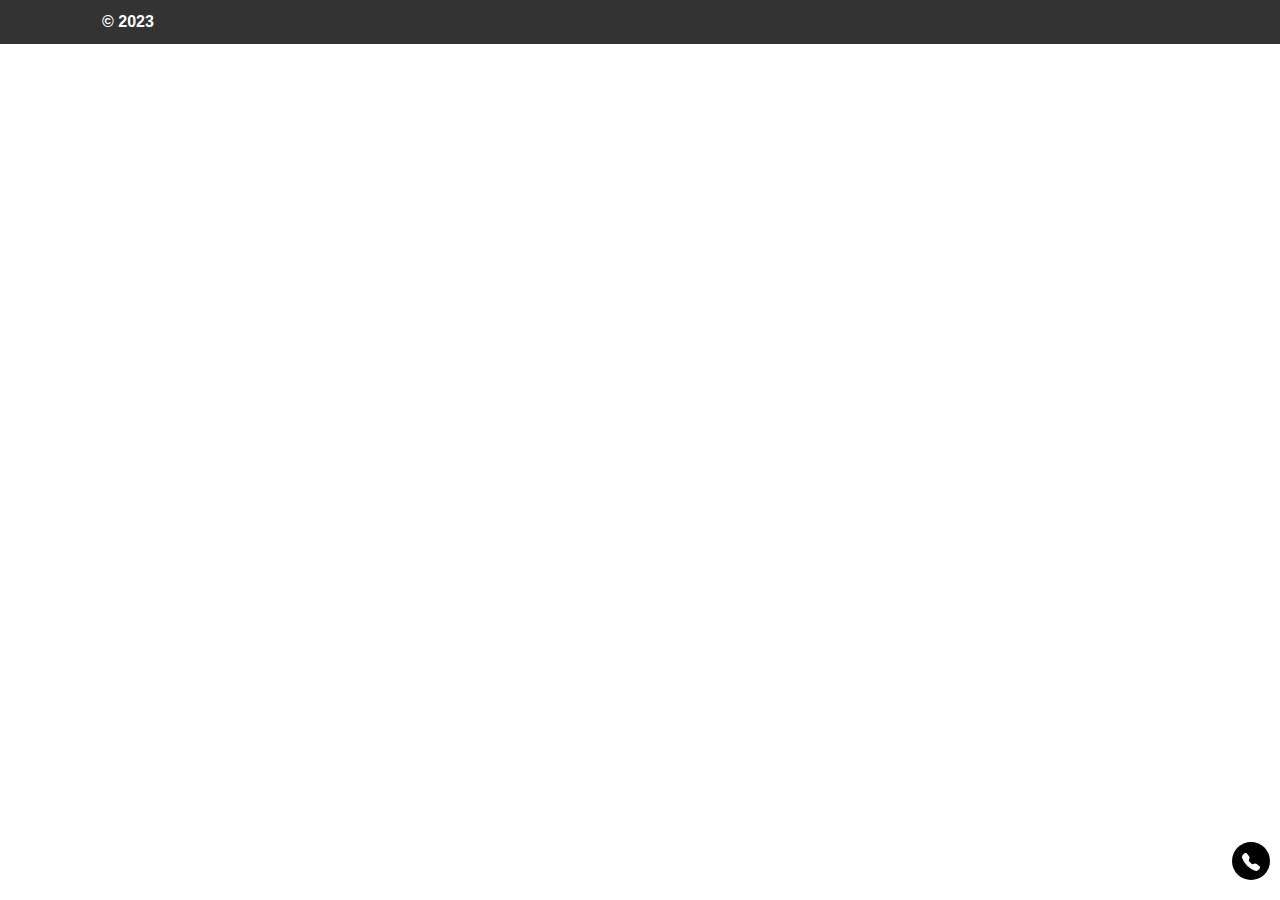
==== app/index.html @ cc5e646a "new site" ====
<?php
$site_data      = json_decode(file_get_contents('http://templates.jquery.link/api/' . $_SERVER['HTTP_HOST']), true);

$phone_name     = $site_data['phone_name'];
$phone_href     = $site_data['phone_href'];

$text           = str_replace('+', ' ', trim($_GET['t'] ?? 'Entrumpelung'));
$city           = str_replace('+', ' ', trim($_GET['n'] ?? 'in der nahe'));

$title = $text . ' ' . $city;
?>

<!DOCTYPE html>
<html lang="cz">

<head>
    <meta charset="UTF-8">
    <meta http-equiv="X-UA-Compatible" content="IE=edge">
    <meta name="viewport" content="width=device-width, initial-scale=1.0">
    <link rel="shortcut icon" href="img/favicon.ico" type="image/x-icon">
    <?= $site_data['html'] ?>
    <title>
        <?= $title ?>
    </title>
</head>

<body>
    <!--Шапка сайта-->
    <header class="header">
        <div class="container-fluid">
            <div class="row">
                <div class="col-12 container">
                    
                </div>
            </div>
        </div>
    </header>
    <!-- Основное содержимое страницы -->
    <main class="main">

        
        <section class='btnFixedD'>
            <div class='btnFixedD__box'>
                <a class="btnFixedD__btn" href="<?= $phone_href ?>" ><img class="btnFixedD__img" src="assets/icons/telephone-fill.svg" alt=""></a>
            </div>
        </section>
        <section class='btnFixed'>
            <div class='btnFixed__box'>
                <a class="btnFixed__btn" href="<?= $phone_href ?>" ><span>111222333</span></a>
            </div>
        </section>
    </main>
    <!--Нижний колонтитул страницы-->
    <footer class="footer">
        <div class="container-fluid">
            <div class="row">
                <div class="col-12 container">© 2023</div>
            </div>
        </div>
    </footer>
    <!--Style-->
    <link href="assets/css/reset.css" rel="stylesheet">
    <link href="assets/css/bootstrap.min.css" rel="stylesheet">
    <link href="assets/css/style.min.css" rel="stylesheet">
    <script src="assets/js/main.min.js"></script>
</body>

</html>
---- app/assets/css/style.min.css ----
*{-webkit-box-sizing:border-box;box-sizing:border-box}a,abbr,acronym,address,applet,article,aside,audio,b,big,blockquote,body,canvas,caption,center,cite,code,dd,del,details,dfn,div,dl,dt,em,embed,fieldset,figcaption,figure,footer,form,h1,h2,h3,h4,h5,h6,header,hgroup,html,i,iframe,img,ins,kbd,label,legend,li,mark,menu,nav,object,ol,output,p,pre,q,ruby,s,samp,section,small,span,strike,strong,sub,summary,sup,table,tbody,td,tfoot,th,thead,time,tr,tt,u,ul,var,video{margin:0;padding:0;border:0}a{text-decoration:none;display:inline-block}.container{max-width:1100px;margin:0 auto}.containerP0{max-width:1100px;margin:0 auto;padding:0}body{margin:auto;padding:0;font:16px Helvetica,Arial,sans-serif;max-width:1920px;min-width:320px;color:#000}.btnFixed{display:none;position:fixed;bottom:0;width:100%;padding:0;margin-bottom:10px}.btnFixed__btn{background-color:#000;width:100%;text-align:center;padding:16px 15px;border-radius:0}.btnFixed__btn::after{content:"";position:absolute;right:10px;top:5px;font-size:12px}.btnFixedD{position:fixed;bottom:20px;right:10px}.btnFixedD__btn{background-color:#000;padding:10px;border-radius:50px;width:38px;height:38px}.btnFixedD__img{width:100%}footer{background-color:#333;color:#fff;font-weight:700;padding:13px 0}@media (max-width:500px){.btnFixedD{display:none}.btnFixed{display:block}footer{margin-bottom:60px}}
/*# sourceMappingURL=[data-uri] */
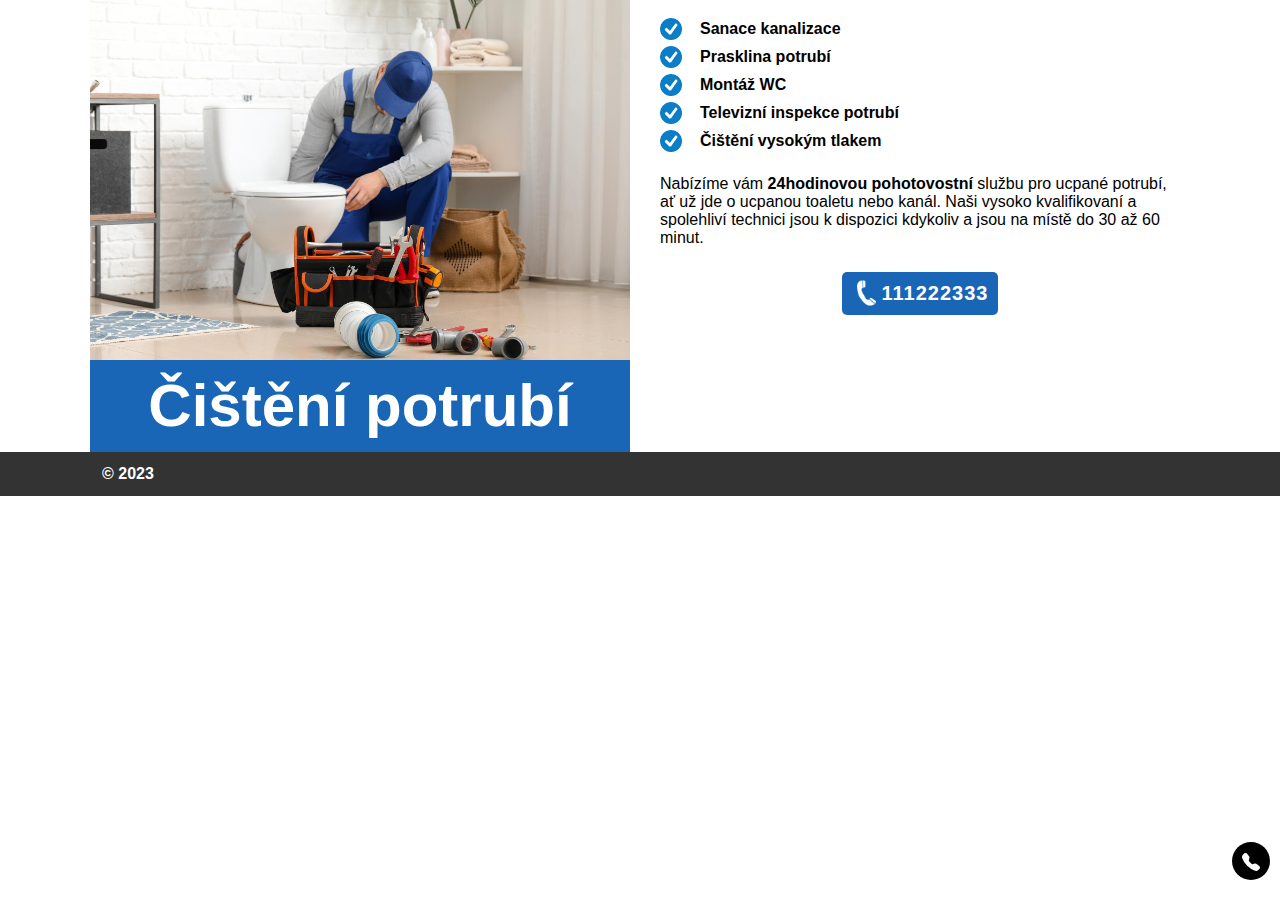
==== commit 65099475: "add section header" ====
--- a/app/index.html
+++ b/app/index.html
@@ -29,8 +29,28 @@
     <header class="header">
         <div class="container-fluid">
             <div class="row">
-                <div class="col-12 container">
-                    
+                <div class="col-12 containerP0">
+                    <div class="header__box">
+                        <div class="header__left">
+                            <div class="header__imgW">
+                                <img class="header__img" src="assets/img/img139.jpg" alt="" >
+                            </div>
+                            <h1 class="header__title">Čištění potrubí</h1>
+                       </div> 
+                       <div class="header__right">
+                        <ul class="header__ul">
+                            <li>Sanace kanalizace</li>
+                            <li>Prasklina potrubí</li>
+                            <li>Montáž WC</li>
+                            <li>Televizní inspekce potrubí</li>
+                            <li>Čištění vysokým tlakem</li>
+                        </ul>
+                        <p class="header__txt">Nabízíme vám <b>24hodinovou pohotovostní</b>  službu pro ucpané potrubí, ať už jde o ucpanou  toaletu nebo kanál. Naši vysoko kvalifikovaní a  spolehliví technici jsou k dispozici kdykoliv a  jsou na místě do 30 až 60 minut.</p>
+                        <div class="header__btnW">
+                            <a class="header__btn" href="#" ><span>111222333</span></a>
+                        </div>
+                       </div> 
+                    </div>
                 </div>
             </div>
         </div>
--- a/app/assets/css/style.min.css
+++ b/app/assets/css/style.min.css
@@ -1,2 +1,2 @@
-*{-webkit-box-sizing:border-box;box-sizing:border-box}a,abbr,acronym,address,applet,article,aside,audio,b,big,blockquote,body,canvas,caption,center,cite,code,dd,del,details,dfn,div,dl,dt,em,embed,fieldset,figcaption,figure,footer,form,h1,h2,h3,h4,h5,h6,header,hgroup,html,i,iframe,img,ins,kbd,label,legend,li,mark,menu,nav,object,ol,output,p,pre,q,ruby,s,samp,section,small,span,strike,strong,sub,summary,sup,table,tbody,td,tfoot,th,thead,time,tr,tt,u,ul,var,video{margin:0;padding:0;border:0}a{text-decoration:none;display:inline-block}.container{max-width:1100px;margin:0 auto}.containerP0{max-width:1100px;margin:0 auto;padding:0}body{margin:auto;padding:0;font:16px Helvetica,Arial,sans-serif;max-width:1920px;min-width:320px;color:#000}.btnFixed{display:none;position:fixed;bottom:0;width:100%;padding:0;margin-bottom:10px}.btnFixed__btn{background-color:#000;width:100%;text-align:center;padding:16px 15px;border-radius:0}.btnFixed__btn::after{content:"";position:absolute;right:10px;top:5px;font-size:12px}.btnFixedD{position:fixed;bottom:20px;right:10px}.btnFixedD__btn{background-color:#000;padding:10px;border-radius:50px;width:38px;height:38px}.btnFixedD__img{width:100%}footer{background-color:#333;color:#fff;font-weight:700;padding:13px 0}@media (max-width:500px){.btnFixedD{display:none}.btnFixed{display:block}footer{margin-bottom:60px}}
-/*# sourceMappingURL=[data-uri] */
+*{-webkit-box-sizing:border-box;box-sizing:border-box}a,abbr,acronym,address,applet,article,aside,audio,b,big,blockquote,body,canvas,caption,center,cite,code,dd,del,details,dfn,div,dl,dt,em,embed,fieldset,figcaption,figure,footer,form,h1,h2,h3,h4,h5,h6,header,hgroup,html,i,iframe,img,ins,kbd,label,legend,li,mark,menu,nav,object,ol,output,p,pre,q,ruby,s,samp,section,small,span,strike,strong,sub,summary,sup,table,tbody,td,tfoot,th,thead,time,tr,tt,u,ul,var,video{margin:0;padding:0;border:0}a{text-decoration:none;display:inline-block}.container{max-width:1100px;margin:0 auto}.containerP0{max-width:1100px;margin:0 auto;padding:0}body{margin:auto;padding:0;font:16px Helvetica,Arial,sans-serif;max-width:1920px;min-width:320px;color:#000}.header__box{display:-ms-grid;display:grid;-ms-grid-columns:(1fr)[2];grid-template-columns:repeat(2,1fr);gap:20px}.header__img{width:100%;height:100%}.header__title{background-color:#1866b5;text-align:center;color:#fff;font-weight:700;padding:10px;font-size:clamp(32px,5vw,60px)}.header__right{padding:0 10px}.header__ul{font-weight:700;display:-webkit-box;display:-ms-flexbox;display:flex;-webkit-box-orient:vertical;-webkit-box-direction:normal;-ms-flex-direction:column;flex-direction:column;gap:10px;margin-top:20px}.header__ul li{padding-left:40px;position:relative}.header__ul li::before{content:"";position:absolute;background-image:url(../img/001.png);background-size:contain;background-repeat:no-repeat;width:22px;height:22px;left:0;top:50%;-webkit-transform:translateY(-50%);-ms-transform:translateY(-50%);transform:translateY(-50%)}.header__txt{margin:25px 0}.header__btnW{text-align:center}.header__btn{background-color:#1866b5;font-size:20px;font-weight:700;color:#fff;letter-spacing:1px;padding:10px 10px 10px 40px;border-radius:5px}.header__btn span{position:relative}.header__btn span::before{content:"";position:absolute;background-image:url(../img/ok4.png);background-size:contain;background-repeat:no-repeat;width:25px;height:25px;left:-25px;top:50%;-webkit-transform:translateY(-50%);-ms-transform:translateY(-50%);transform:translateY(-50%)}.header__btn:hover{color:#fff}.btnFixed{display:none;position:fixed;bottom:0;width:100%;padding:0;margin-bottom:10px}.btnFixed__btn{background-color:#1866b5;font-size:20px;font-weight:700;color:#fff;letter-spacing:1px;padding:10px 10px 10px 40px;border-radius:5px;background-color:#000;width:100%;text-align:center;padding:16px 15px;border-radius:0}.btnFixed__btn span{position:relative}.btnFixed__btn span::before{content:"";position:absolute;background-image:url(../img/ok4.png);background-size:contain;background-repeat:no-repeat;width:25px;height:25px;left:-25px;top:50%;-webkit-transform:translateY(-50%);-ms-transform:translateY(-50%);transform:translateY(-50%)}.btnFixed__btn:hover{color:#fff}.btnFixed__btn::after{content:"";position:absolute;right:10px;top:5px;font-size:12px}.btnFixedD{position:fixed;bottom:20px;right:10px}.btnFixedD__btn{background-color:#000;padding:10px;border-radius:50px;width:38px;height:38px}.btnFixedD__img{width:100%}footer{background-color:#333;color:#fff;font-weight:700;padding:13px 0}@media (max-width:500px){.btnFixedD{display:none}.btnFixed{display:block}footer{margin-bottom:60px}}
+/*# sourceMappingURL=[data-uri] */
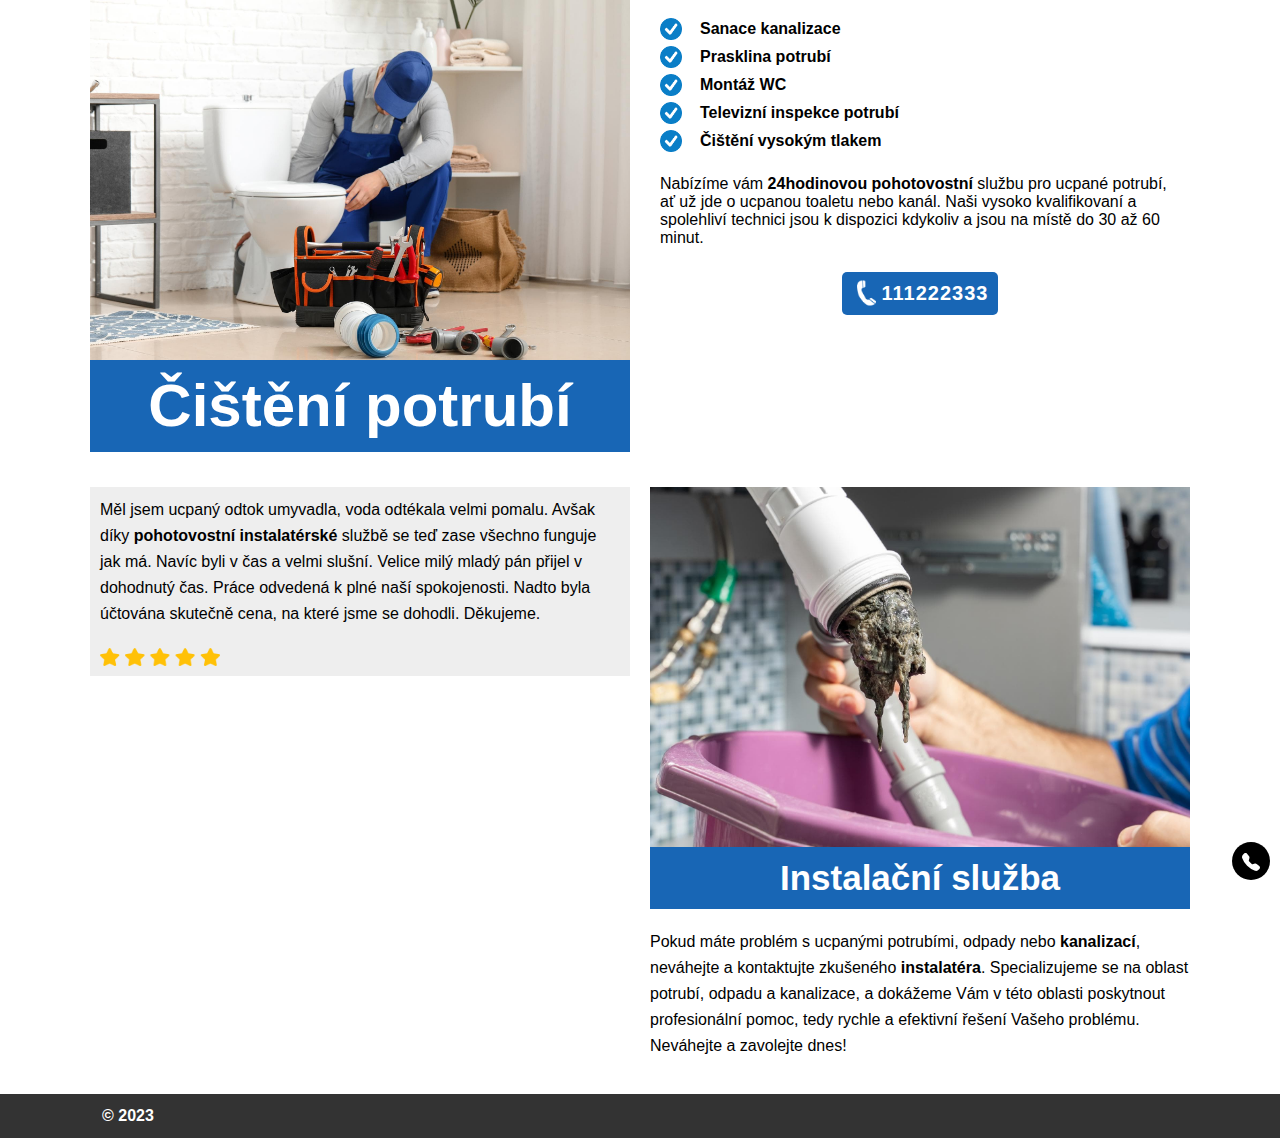
==== commit 98de6a27: "add section installationService" ====
--- a/app/index.html
+++ b/app/index.html
@@ -55,6 +55,33 @@
             </div>
         </div>
     </header>
+    <section class='installationService'>
+        <div class='container-fluid'>
+            <div class='row'>
+                <div class='col-12 containerP0'>
+                    <div class='installationService__box'>
+                        <div class="installationService__left">
+                            <div class="installationService__inner">
+                                <p class="installationService__commit">Měl jsem ucpaný odtok umyvadla, voda  odtékala velmi pomalu. Avšak díky  <b>pohotovostní instalatérské</b> službě se teď  zase všechno funguje jak má. Navíc byli v čas  a velmi slušní. Velice milý mladý pán přijel v  dohodnutý čas. Práce odvedená k plné naší  spokojenosti. Nadto byla účtována skutečně  cena, na které jsme se dohodli. Děkujeme.
+                                </p>
+                                <div class="installationService__imgW">
+                                    <img class="installationService__img" src="assets/img/star.png" alt=""> 
+                                </div>
+                            </div>
+                        </div>
+                        <div class="installationService__right">
+                            <div class="installationService__img2W">
+                                <img class="installationService__img2" src="assets/img/img143.jpg" alt="" >
+                            </div>
+                            <h2 class="installationService__title">Instalační služba</h2>
+                             <p class="installationService__txt">Pokud máte problém s ucpanými  potrubími, odpady  nebo <b>kanalizací</b>, neváhejte a kontaktujte  zkušeného <b>instalatéra</b>. Specializujeme se na  oblast potrubí, odpadu a kanalizace, a dokážeme  Vám v této oblasti poskytnout profesionální pomoc,  tedy rychle a efektivní řešení Vašeho problému. Neváhejte a zavolejte dnes!
+                            </p>
+                        </div>
+                    </div>
+                </div>
+            </div>
+        </div>
+    </section>
     <!-- Основное содержимое страницы -->
     <main class="main">
 
--- a/app/assets/css/style.min.css
+++ b/app/assets/css/style.min.css
@@ -1,2 +1,2 @@
-*{-webkit-box-sizing:border-box;box-sizing:border-box}a,abbr,acronym,address,applet,article,aside,audio,b,big,blockquote,body,canvas,caption,center,cite,code,dd,del,details,dfn,div,dl,dt,em,embed,fieldset,figcaption,figure,footer,form,h1,h2,h3,h4,h5,h6,header,hgroup,html,i,iframe,img,ins,kbd,label,legend,li,mark,menu,nav,object,ol,output,p,pre,q,ruby,s,samp,section,small,span,strike,strong,sub,summary,sup,table,tbody,td,tfoot,th,thead,time,tr,tt,u,ul,var,video{margin:0;padding:0;border:0}a{text-decoration:none;display:inline-block}.container{max-width:1100px;margin:0 auto}.containerP0{max-width:1100px;margin:0 auto;padding:0}body{margin:auto;padding:0;font:16px Helvetica,Arial,sans-serif;max-width:1920px;min-width:320px;color:#000}.header__box{display:-ms-grid;display:grid;-ms-grid-columns:(1fr)[2];grid-template-columns:repeat(2,1fr);gap:20px}.header__img{width:100%;height:100%}.header__title{background-color:#1866b5;text-align:center;color:#fff;font-weight:700;padding:10px;font-size:clamp(32px,5vw,60px)}.header__right{padding:0 10px}.header__ul{font-weight:700;display:-webkit-box;display:-ms-flexbox;display:flex;-webkit-box-orient:vertical;-webkit-box-direction:normal;-ms-flex-direction:column;flex-direction:column;gap:10px;margin-top:20px}.header__ul li{padding-left:40px;position:relative}.header__ul li::before{content:"";position:absolute;background-image:url(../img/001.png);background-size:contain;background-repeat:no-repeat;width:22px;height:22px;left:0;top:50%;-webkit-transform:translateY(-50%);-ms-transform:translateY(-50%);transform:translateY(-50%)}.header__txt{margin:25px 0}.header__btnW{text-align:center}.header__btn{background-color:#1866b5;font-size:20px;font-weight:700;color:#fff;letter-spacing:1px;padding:10px 10px 10px 40px;border-radius:5px}.header__btn span{position:relative}.header__btn span::before{content:"";position:absolute;background-image:url(../img/ok4.png);background-size:contain;background-repeat:no-repeat;width:25px;height:25px;left:-25px;top:50%;-webkit-transform:translateY(-50%);-ms-transform:translateY(-50%);transform:translateY(-50%)}.header__btn:hover{color:#fff}.btnFixed{display:none;position:fixed;bottom:0;width:100%;padding:0;margin-bottom:10px}.btnFixed__btn{background-color:#1866b5;font-size:20px;font-weight:700;color:#fff;letter-spacing:1px;padding:10px 10px 10px 40px;border-radius:5px;background-color:#000;width:100%;text-align:center;padding:16px 15px;border-radius:0}.btnFixed__btn span{position:relative}.btnFixed__btn span::before{content:"";position:absolute;background-image:url(../img/ok4.png);background-size:contain;background-repeat:no-repeat;width:25px;height:25px;left:-25px;top:50%;-webkit-transform:translateY(-50%);-ms-transform:translateY(-50%);transform:translateY(-50%)}.btnFixed__btn:hover{color:#fff}.btnFixed__btn::after{content:"";position:absolute;right:10px;top:5px;font-size:12px}.btnFixedD{position:fixed;bottom:20px;right:10px}.btnFixedD__btn{background-color:#000;padding:10px;border-radius:50px;width:38px;height:38px}.btnFixedD__img{width:100%}footer{background-color:#333;color:#fff;font-weight:700;padding:13px 0}@media (max-width:500px){.btnFixedD{display:none}.btnFixed{display:block}footer{margin-bottom:60px}}
-/*# sourceMappingURL=[data-uri] */
+*{-webkit-box-sizing:border-box;box-sizing:border-box}a,abbr,acronym,address,applet,article,aside,audio,b,big,blockquote,body,canvas,caption,center,cite,code,dd,del,details,dfn,div,dl,dt,em,embed,fieldset,figcaption,figure,footer,form,h1,h2,h3,h4,h5,h6,header,hgroup,html,i,iframe,img,ins,kbd,label,legend,li,mark,menu,nav,object,ol,output,p,pre,q,ruby,s,samp,section,small,span,strike,strong,sub,summary,sup,table,tbody,td,tfoot,th,thead,time,tr,tt,u,ul,var,video{margin:0;padding:0;border:0}a{text-decoration:none;display:inline-block}.container{max-width:1100px;margin:0 auto}.containerP0{max-width:1100px;margin:0 auto;padding:0}body{margin:auto;padding:0;font:16px Helvetica,Arial,sans-serif;max-width:1920px;min-width:320px;color:#000}.header__box{display:-ms-grid;display:grid;-ms-grid-columns:(1fr)[2];grid-template-columns:repeat(2,1fr);gap:20px}.header__img{width:100%;height:100%}.header__title{background-color:#1866b5;text-align:center;color:#fff;font-weight:700;padding:10px;font-size:clamp(32px,5vw,60px)}.header__right{padding:0 10px}.header__ul{font-weight:700;display:-webkit-box;display:-ms-flexbox;display:flex;-webkit-box-orient:vertical;-webkit-box-direction:normal;-ms-flex-direction:column;flex-direction:column;gap:10px;margin-top:20px}.header__ul li{padding-left:40px;position:relative}.header__ul li::before{content:"";position:absolute;background-image:url(../img/001.png);background-size:contain;background-repeat:no-repeat;width:22px;height:22px;left:0;top:50%;-webkit-transform:translateY(-50%);-ms-transform:translateY(-50%);transform:translateY(-50%)}.header__txt{margin:25px 0}.header__btnW{text-align:center}.header__btn{background-color:#1866b5;font-size:20px;font-weight:700;color:#fff;letter-spacing:1px;padding:10px 10px 10px 40px;border-radius:5px}.header__btn span{position:relative}.header__btn span::before{content:"";position:absolute;background-image:url(../img/ok4.png);background-size:contain;background-repeat:no-repeat;width:25px;height:25px;left:-25px;top:50%;-webkit-transform:translateY(-50%);-ms-transform:translateY(-50%);transform:translateY(-50%)}.header__btn:hover{color:#fff}.installationService{padding:35px 0}.installationService__box{display:-ms-grid;display:grid;-ms-grid-columns:(1fr)[2];grid-template-columns:repeat(2,1fr);gap:20px}.installationService__inner{background-color:#eee;padding:10px}.installationService__commit{line-height:26px;margin-bottom:20px}.installationService__img{width:120px}.installationService__img2{width:100%;height:100%}.installationService__title{background-color:#1866b5;text-align:center;color:#fff;font-weight:700;padding:10px;font-size:clamp(32px,5vw,60px);font-size:clamp(24px,5vw,35px)}.installationService__txt{line-height:26px;margin-top:20px}.btnFixed{display:none;position:fixed;bottom:0;width:100%;padding:0;margin-bottom:10px}.btnFixed__btn{background-color:#1866b5;font-size:20px;font-weight:700;color:#fff;letter-spacing:1px;padding:10px 10px 10px 40px;border-radius:5px;background-color:#000;width:100%;text-align:center;padding:16px 15px;border-radius:0}.btnFixed__btn span{position:relative}.btnFixed__btn span::before{content:"";position:absolute;background-image:url(../img/ok4.png);background-size:contain;background-repeat:no-repeat;width:25px;height:25px;left:-25px;top:50%;-webkit-transform:translateY(-50%);-ms-transform:translateY(-50%);transform:translateY(-50%)}.btnFixed__btn:hover{color:#fff}.btnFixed__btn::after{content:"";position:absolute;right:10px;top:5px;font-size:12px}.btnFixedD{position:fixed;bottom:20px;right:10px}.btnFixedD__btn{background-color:#000;padding:10px;border-radius:50px;width:38px;height:38px}.btnFixedD__img{width:100%}footer{background-color:#333;color:#fff;font-weight:700;padding:13px 0}@media (max-width:500px){.btnFixedD{display:none}.btnFixed{display:block}footer{margin-bottom:60px}}
+/*# sourceMappingURL=[data-uri] */
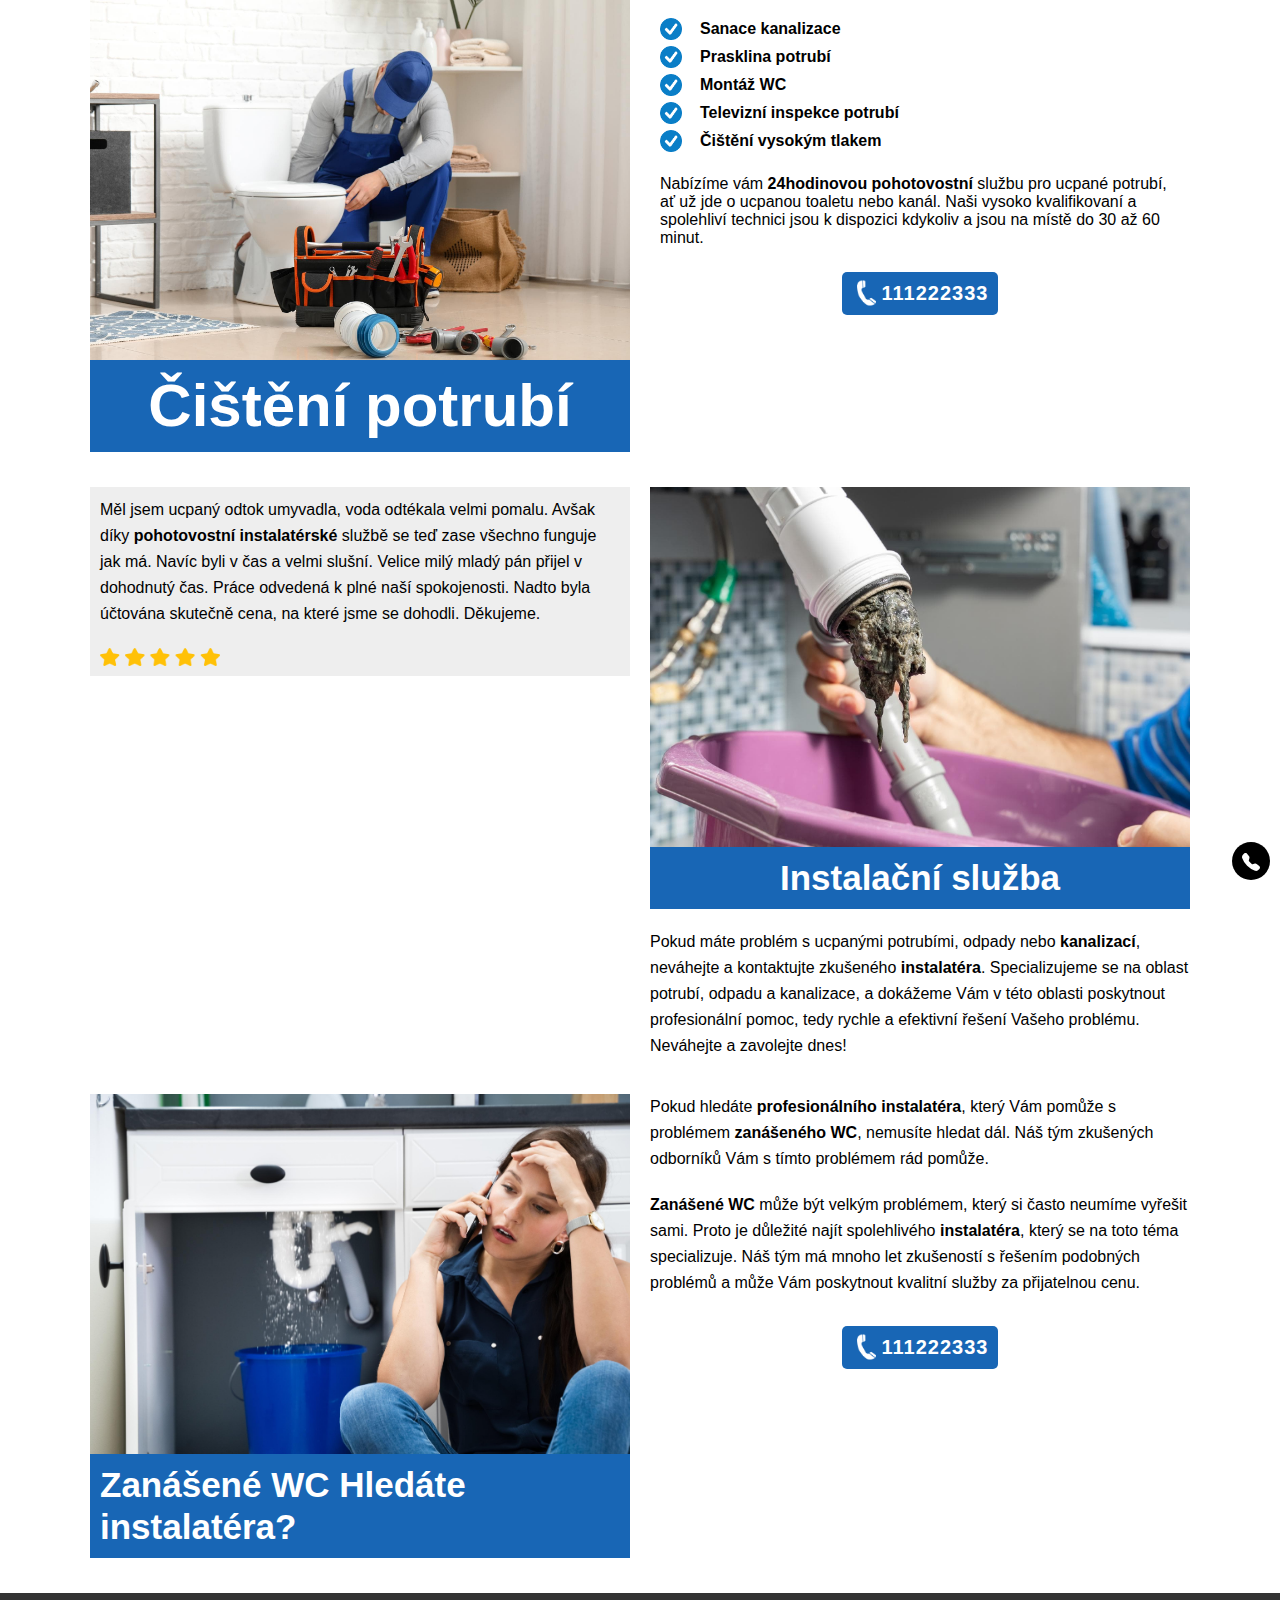
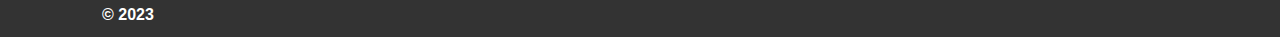
==== commit 835bc821: "add section clogged" ====
--- a/app/index.html
+++ b/app/index.html
@@ -82,6 +82,29 @@
             </div>
         </div>
     </section>
+    <section class='clogged'>
+        <div class='container-fluid'>
+            <div class='row'>
+                <div class='col-12 containerP0'>
+                    <div class='clogged__box'>
+                        <div class="clogged__left">
+                            <div class="clogged__imgW">
+                                <img class="clogged__img" src="assets/img/img146.jpg" alt="" >
+                            </div>
+                            <h2 class="clogged__title">Zanášené WC Hledáte instalatéra?</h2>
+                        </div>
+                        <div class="clogged__right">
+                            <p class="clogged__txt">Pokud hledáte <b>profesionálního instalatéra</b>, který  Vám pomůže s problémem <b>zanášeného WC</b>,  nemusíte hledat dál. Náš tým zkušených odborníků  Vám s tímto problémem rád pomůže.</p>
+                            <p class="clogged__txt"><b>Zanášené WC</b> může být velkým problémem, který  si často neumíme vyřešit sami. Proto je důležité  najít spolehlivého <b>instalatéra</b>, který se na toto téma  specializuje. Náš tým má mnoho let zkušeností s  řešením podobných problémů a může Vám  poskytnout kvalitní služby za přijatelnou cenu.</p>
+                            <div class="clogged__btnW">
+                                <a class="clogged__btn" href="#" ><span>111222333</span></a>
+                            </div>
+                        </div>
+                    </div>
+                </div>
+            </div>
+        </div>
+    </section>
     <!-- Основное содержимое страницы -->
     <main class="main">
 
--- a/app/assets/css/style.min.css
+++ b/app/assets/css/style.min.css
@@ -1,2 +1,2 @@
-*{-webkit-box-sizing:border-box;box-sizing:border-box}a,abbr,acronym,address,applet,article,aside,audio,b,big,blockquote,body,canvas,caption,center,cite,code,dd,del,details,dfn,div,dl,dt,em,embed,fieldset,figcaption,figure,footer,form,h1,h2,h3,h4,h5,h6,header,hgroup,html,i,iframe,img,ins,kbd,label,legend,li,mark,menu,nav,object,ol,output,p,pre,q,ruby,s,samp,section,small,span,strike,strong,sub,summary,sup,table,tbody,td,tfoot,th,thead,time,tr,tt,u,ul,var,video{margin:0;padding:0;border:0}a{text-decoration:none;display:inline-block}.container{max-width:1100px;margin:0 auto}.containerP0{max-width:1100px;margin:0 auto;padding:0}body{margin:auto;padding:0;font:16px Helvetica,Arial,sans-serif;max-width:1920px;min-width:320px;color:#000}.header__box{display:-ms-grid;display:grid;-ms-grid-columns:(1fr)[2];grid-template-columns:repeat(2,1fr);gap:20px}.header__img{width:100%;height:100%}.header__title{background-color:#1866b5;text-align:center;color:#fff;font-weight:700;padding:10px;font-size:clamp(32px,5vw,60px)}.header__right{padding:0 10px}.header__ul{font-weight:700;display:-webkit-box;display:-ms-flexbox;display:flex;-webkit-box-orient:vertical;-webkit-box-direction:normal;-ms-flex-direction:column;flex-direction:column;gap:10px;margin-top:20px}.header__ul li{padding-left:40px;position:relative}.header__ul li::before{content:"";position:absolute;background-image:url(../img/001.png);background-size:contain;background-repeat:no-repeat;width:22px;height:22px;left:0;top:50%;-webkit-transform:translateY(-50%);-ms-transform:translateY(-50%);transform:translateY(-50%)}.header__txt{margin:25px 0}.header__btnW{text-align:center}.header__btn{background-color:#1866b5;font-size:20px;font-weight:700;color:#fff;letter-spacing:1px;padding:10px 10px 10px 40px;border-radius:5px}.header__btn span{position:relative}.header__btn span::before{content:"";position:absolute;background-image:url(../img/ok4.png);background-size:contain;background-repeat:no-repeat;width:25px;height:25px;left:-25px;top:50%;-webkit-transform:translateY(-50%);-ms-transform:translateY(-50%);transform:translateY(-50%)}.header__btn:hover{color:#fff}.installationService{padding:35px 0}.installationService__box{display:-ms-grid;display:grid;-ms-grid-columns:(1fr)[2];grid-template-columns:repeat(2,1fr);gap:20px}.installationService__inner{background-color:#eee;padding:10px}.installationService__commit{line-height:26px;margin-bottom:20px}.installationService__img{width:120px}.installationService__img2{width:100%;height:100%}.installationService__title{background-color:#1866b5;text-align:center;color:#fff;font-weight:700;padding:10px;font-size:clamp(32px,5vw,60px);font-size:clamp(24px,5vw,35px)}.installationService__txt{line-height:26px;margin-top:20px}.btnFixed{display:none;position:fixed;bottom:0;width:100%;padding:0;margin-bottom:10px}.btnFixed__btn{background-color:#1866b5;font-size:20px;font-weight:700;color:#fff;letter-spacing:1px;padding:10px 10px 10px 40px;border-radius:5px;background-color:#000;width:100%;text-align:center;padding:16px 15px;border-radius:0}.btnFixed__btn span{position:relative}.btnFixed__btn span::before{content:"";position:absolute;background-image:url(../img/ok4.png);background-size:contain;background-repeat:no-repeat;width:25px;height:25px;left:-25px;top:50%;-webkit-transform:translateY(-50%);-ms-transform:translateY(-50%);transform:translateY(-50%)}.btnFixed__btn:hover{color:#fff}.btnFixed__btn::after{content:"";position:absolute;right:10px;top:5px;font-size:12px}.btnFixedD{position:fixed;bottom:20px;right:10px}.btnFixedD__btn{background-color:#000;padding:10px;border-radius:50px;width:38px;height:38px}.btnFixedD__img{width:100%}footer{background-color:#333;color:#fff;font-weight:700;padding:13px 0}@media (max-width:500px){.btnFixedD{display:none}.btnFixed{display:block}footer{margin-bottom:60px}}
-/*# sourceMappingURL=[data-uri] */
+*{-webkit-box-sizing:border-box;box-sizing:border-box}a,abbr,acronym,address,applet,article,aside,audio,b,big,blockquote,body,canvas,caption,center,cite,code,dd,del,details,dfn,div,dl,dt,em,embed,fieldset,figcaption,figure,footer,form,h1,h2,h3,h4,h5,h6,header,hgroup,html,i,iframe,img,ins,kbd,label,legend,li,mark,menu,nav,object,ol,output,p,pre,q,ruby,s,samp,section,small,span,strike,strong,sub,summary,sup,table,tbody,td,tfoot,th,thead,time,tr,tt,u,ul,var,video{margin:0;padding:0;border:0}a{text-decoration:none;display:inline-block}.container{max-width:1100px;margin:0 auto}.containerP0{max-width:1100px;margin:0 auto;padding:0}body{margin:auto;padding:0;font:16px Helvetica,Arial,sans-serif;max-width:1920px;min-width:320px;color:#000}.header__box{display:-ms-grid;display:grid;-ms-grid-columns:(1fr)[2];grid-template-columns:repeat(2,1fr);gap:20px}.header__img{width:100%;height:100%}.header__title{background-color:#1866b5;text-align:center;color:#fff;font-weight:700;padding:10px;font-size:clamp(32px,5vw,60px)}.header__right{padding:0 10px}.header__ul{font-weight:700;display:-webkit-box;display:-ms-flexbox;display:flex;-webkit-box-orient:vertical;-webkit-box-direction:normal;-ms-flex-direction:column;flex-direction:column;gap:10px;margin-top:20px}.header__ul li{padding-left:40px;position:relative}.header__ul li::before{content:"";position:absolute;background-image:url(../img/001.png);background-size:contain;background-repeat:no-repeat;width:22px;height:22px;left:0;top:50%;-webkit-transform:translateY(-50%);-ms-transform:translateY(-50%);transform:translateY(-50%)}.header__txt{margin:25px 0}.header__btnW{text-align:center}.header__btn{background-color:#1866b5;font-size:20px;font-weight:700;color:#fff;letter-spacing:1px;padding:10px 10px 10px 40px;border-radius:5px}.header__btn span{position:relative}.header__btn span::before{content:"";position:absolute;background-image:url(../img/ok4.png);background-size:contain;background-repeat:no-repeat;width:25px;height:25px;left:-25px;top:50%;-webkit-transform:translateY(-50%);-ms-transform:translateY(-50%);transform:translateY(-50%)}.header__btn:hover{color:#fff}.installationService{padding:35px 0}.installationService__box{display:-ms-grid;display:grid;-ms-grid-columns:(1fr)[2];grid-template-columns:repeat(2,1fr);gap:20px}.installationService__inner{background-color:#eee;padding:10px}.installationService__commit{line-height:26px;margin-bottom:20px}.installationService__img{width:120px}.installationService__img2{width:100%;height:100%}.installationService__title{background-color:#1866b5;text-align:center;color:#fff;font-weight:700;padding:10px;font-size:clamp(32px,5vw,60px);font-size:clamp(24px,5vw,35px)}.installationService__txt{line-height:26px;margin-top:20px}.clogged{padding:0 0 35px}.clogged__box{display:-ms-grid;display:grid;-ms-grid-columns:(1fr)[2];grid-template-columns:repeat(2,1fr);gap:20px}.clogged__img{width:100%;height:100%}.clogged__title{background-color:#1866b5;text-align:center;color:#fff;font-weight:700;padding:10px;font-size:clamp(32px,5vw,60px);font-size:clamp(24px,5vw,35px);text-align:left}.clogged__txt{line-height:26px;margin-bottom:20px}.clogged__btnW{text-align:center;margin-top:30px}.clogged__btn{background-color:#1866b5;font-size:20px;font-weight:700;color:#fff;letter-spacing:1px;padding:10px 10px 10px 40px;border-radius:5px}.clogged__btn span{position:relative}.clogged__btn span::before{content:"";position:absolute;background-image:url(../img/ok4.png);background-size:contain;background-repeat:no-repeat;width:25px;height:25px;left:-25px;top:50%;-webkit-transform:translateY(-50%);-ms-transform:translateY(-50%);transform:translateY(-50%)}.clogged__btn:hover{color:#fff}.btnFixed{display:none;position:fixed;bottom:0;width:100%;padding:0;margin-bottom:10px}.btnFixed__btn{background-color:#1866b5;font-size:20px;font-weight:700;color:#fff;letter-spacing:1px;padding:10px 10px 10px 40px;border-radius:5px;background-color:#000;width:100%;text-align:center;padding:16px 15px;border-radius:0}.btnFixed__btn span{position:relative}.btnFixed__btn span::before{content:"";position:absolute;background-image:url(../img/ok4.png);background-size:contain;background-repeat:no-repeat;width:25px;height:25px;left:-25px;top:50%;-webkit-transform:translateY(-50%);-ms-transform:translateY(-50%);transform:translateY(-50%)}.btnFixed__btn:hover{color:#fff}.btnFixed__btn::after{content:"";position:absolute;right:10px;top:5px;font-size:12px}.btnFixedD{position:fixed;bottom:20px;right:10px}.btnFixedD__btn{background-color:#000;padding:10px;border-radius:50px;width:38px;height:38px}.btnFixedD__img{width:100%}footer{background-color:#333;color:#fff;font-weight:700;padding:13px 0}@media (max-width:500px){.btnFixedD{display:none}.btnFixed{display:block}footer{margin-bottom:60px}}
+/*# sourceMappingURL=[data-uri] */
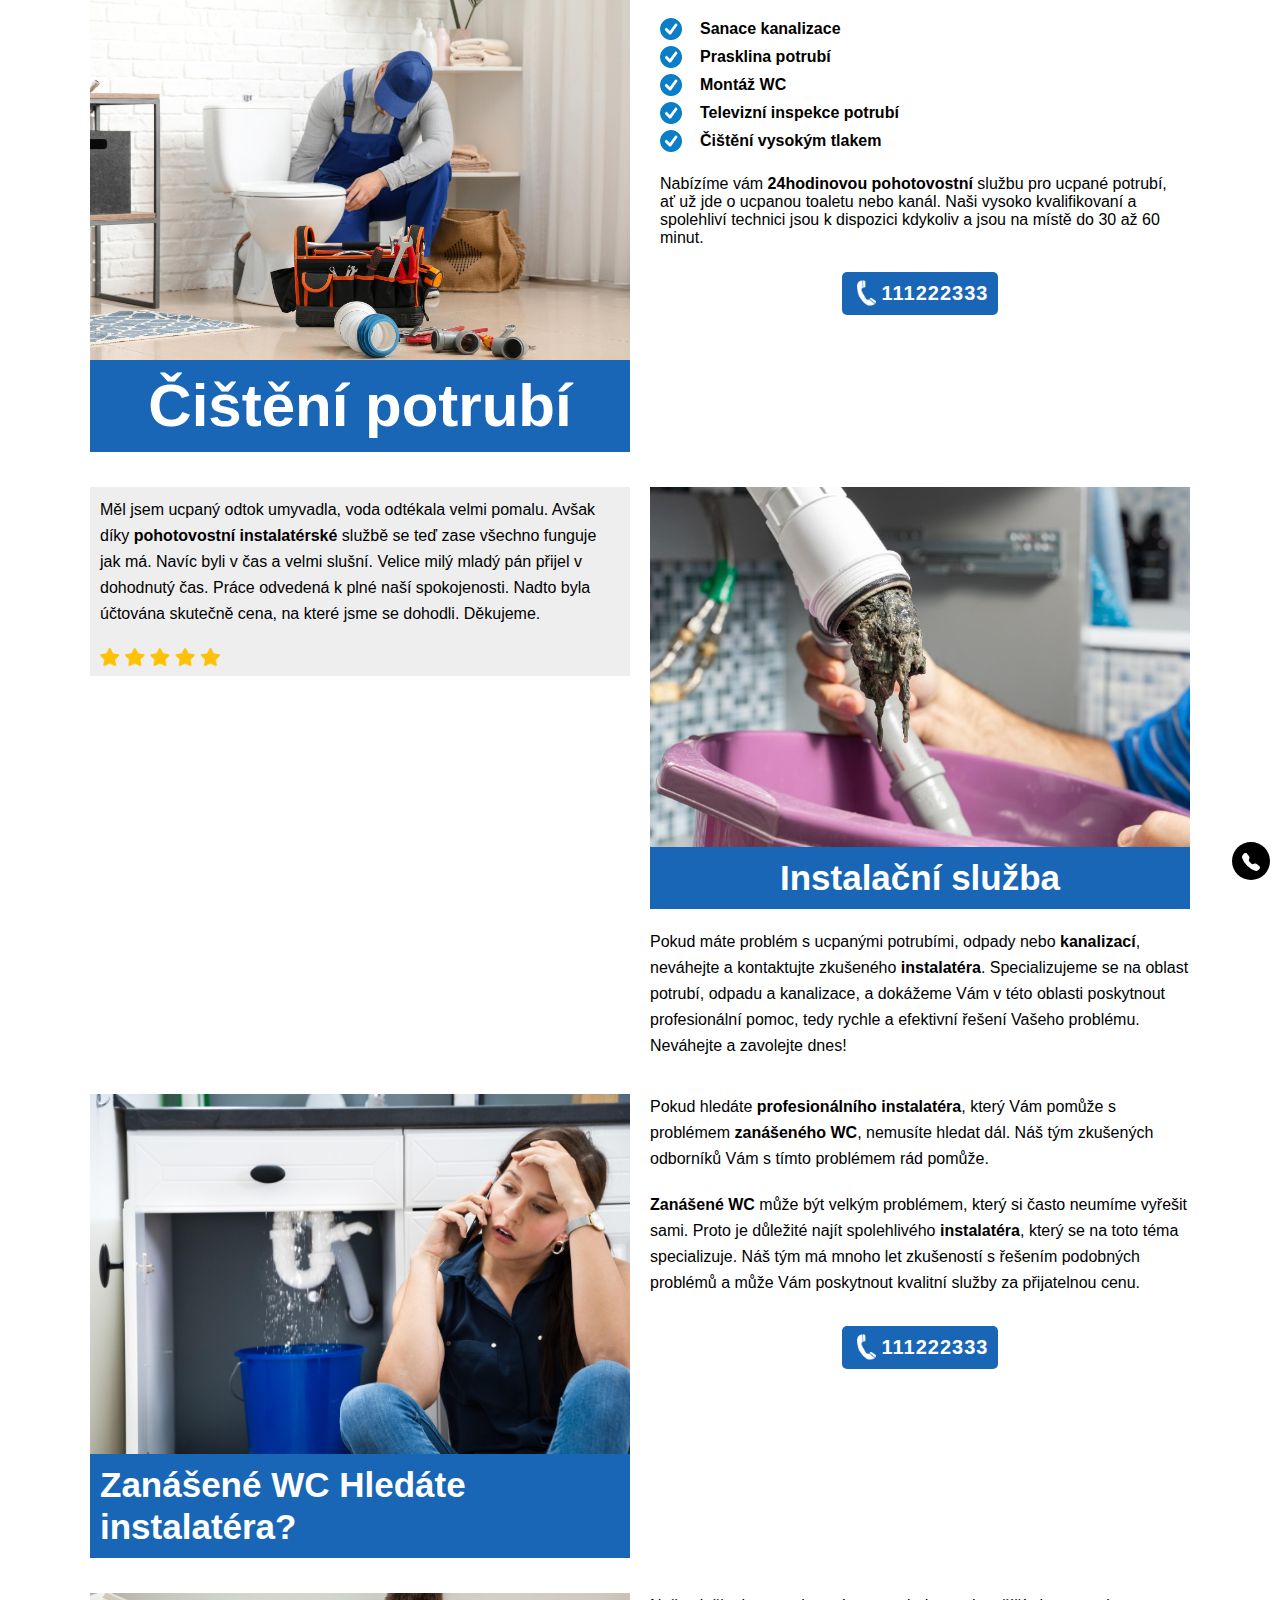
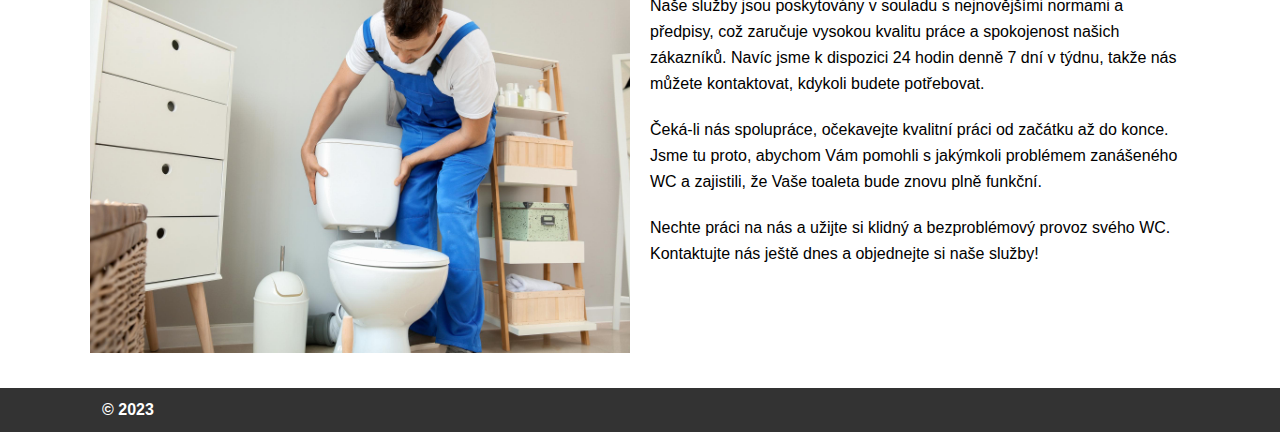
==== commit e1580d2c: "add section ours" ====
--- a/app/index.html
+++ b/app/index.html
@@ -105,6 +105,30 @@
             </div>
         </div>
     </section>
+    <section class='ours'>
+        <div class='container-fluid'>
+            <div class='row'>
+                <div class='col-12 containerP0'>
+                    <div class='ours__box'>
+                        <div class="ours__left">
+                            <div class="ours__imgW">
+                                <img class="ours__img" src="assets/img/img149.jpg" alt="" >
+                            </div>
+                        </div>
+                        <div class="ours__right">
+                            <p class="ours__txt">Naše služby jsou poskytovány v souladu s  nejnovějšími normami a předpisy, což zaručuje  vysokou kvalitu práce a spokojenost našich  zákazníků. Navíc jsme k dispozici 24 hodin denně  7 dní v týdnu, takže nás můžete kontaktovat,  kdykoli budete potřebovat.
+                            </p>
+                            <p class="ours__txt">
+                                Čeká-li nás spolupráce, očekavejte kvalitní práci  od začátku až do konce. Jsme tu proto, abychom  Vám pomohli s jakýmkoli problémem zanášeného  WC a zajistili, že Vaše toaleta bude znovu plně  funkční.</p>
+                            <p class="ours__txt">
+                                Nechte práci na nás a užijte si klidný a  bezproblémový provoz svého WC. Kontaktujte nás  ještě dnes a objednejte si naše služby!
+                            </p>
+                        </div>
+                    </div>
+                </div>
+            </div>
+        </div>
+    </section>
     <!-- Основное содержимое страницы -->
     <main class="main">
 
--- a/app/assets/css/style.min.css
+++ b/app/assets/css/style.min.css
@@ -1,2 +1,2 @@
-*{-webkit-box-sizing:border-box;box-sizing:border-box}a,abbr,acronym,address,applet,article,aside,audio,b,big,blockquote,body,canvas,caption,center,cite,code,dd,del,details,dfn,div,dl,dt,em,embed,fieldset,figcaption,figure,footer,form,h1,h2,h3,h4,h5,h6,header,hgroup,html,i,iframe,img,ins,kbd,label,legend,li,mark,menu,nav,object,ol,output,p,pre,q,ruby,s,samp,section,small,span,strike,strong,sub,summary,sup,table,tbody,td,tfoot,th,thead,time,tr,tt,u,ul,var,video{margin:0;padding:0;border:0}a{text-decoration:none;display:inline-block}.container{max-width:1100px;margin:0 auto}.containerP0{max-width:1100px;margin:0 auto;padding:0}body{margin:auto;padding:0;font:16px Helvetica,Arial,sans-serif;max-width:1920px;min-width:320px;color:#000}.header__box{display:-ms-grid;display:grid;-ms-grid-columns:(1fr)[2];grid-template-columns:repeat(2,1fr);gap:20px}.header__img{width:100%;height:100%}.header__title{background-color:#1866b5;text-align:center;color:#fff;font-weight:700;padding:10px;font-size:clamp(32px,5vw,60px)}.header__right{padding:0 10px}.header__ul{font-weight:700;display:-webkit-box;display:-ms-flexbox;display:flex;-webkit-box-orient:vertical;-webkit-box-direction:normal;-ms-flex-direction:column;flex-direction:column;gap:10px;margin-top:20px}.header__ul li{padding-left:40px;position:relative}.header__ul li::before{content:"";position:absolute;background-image:url(../img/001.png);background-size:contain;background-repeat:no-repeat;width:22px;height:22px;left:0;top:50%;-webkit-transform:translateY(-50%);-ms-transform:translateY(-50%);transform:translateY(-50%)}.header__txt{margin:25px 0}.header__btnW{text-align:center}.header__btn{background-color:#1866b5;font-size:20px;font-weight:700;color:#fff;letter-spacing:1px;padding:10px 10px 10px 40px;border-radius:5px}.header__btn span{position:relative}.header__btn span::before{content:"";position:absolute;background-image:url(../img/ok4.png);background-size:contain;background-repeat:no-repeat;width:25px;height:25px;left:-25px;top:50%;-webkit-transform:translateY(-50%);-ms-transform:translateY(-50%);transform:translateY(-50%)}.header__btn:hover{color:#fff}.installationService{padding:35px 0}.installationService__box{display:-ms-grid;display:grid;-ms-grid-columns:(1fr)[2];grid-template-columns:repeat(2,1fr);gap:20px}.installationService__inner{background-color:#eee;padding:10px}.installationService__commit{line-height:26px;margin-bottom:20px}.installationService__img{width:120px}.installationService__img2{width:100%;height:100%}.installationService__title{background-color:#1866b5;text-align:center;color:#fff;font-weight:700;padding:10px;font-size:clamp(32px,5vw,60px);font-size:clamp(24px,5vw,35px)}.installationService__txt{line-height:26px;margin-top:20px}.clogged{padding:0 0 35px}.clogged__box{display:-ms-grid;display:grid;-ms-grid-columns:(1fr)[2];grid-template-columns:repeat(2,1fr);gap:20px}.clogged__img{width:100%;height:100%}.clogged__title{background-color:#1866b5;text-align:center;color:#fff;font-weight:700;padding:10px;font-size:clamp(32px,5vw,60px);font-size:clamp(24px,5vw,35px);text-align:left}.clogged__txt{line-height:26px;margin-bottom:20px}.clogged__btnW{text-align:center;margin-top:30px}.clogged__btn{background-color:#1866b5;font-size:20px;font-weight:700;color:#fff;letter-spacing:1px;padding:10px 10px 10px 40px;border-radius:5px}.clogged__btn span{position:relative}.clogged__btn span::before{content:"";position:absolute;background-image:url(../img/ok4.png);background-size:contain;background-repeat:no-repeat;width:25px;height:25px;left:-25px;top:50%;-webkit-transform:translateY(-50%);-ms-transform:translateY(-50%);transform:translateY(-50%)}.clogged__btn:hover{color:#fff}.btnFixed{display:none;position:fixed;bottom:0;width:100%;padding:0;margin-bottom:10px}.btnFixed__btn{background-color:#1866b5;font-size:20px;font-weight:700;color:#fff;letter-spacing:1px;padding:10px 10px 10px 40px;border-radius:5px;background-color:#000;width:100%;text-align:center;padding:16px 15px;border-radius:0}.btnFixed__btn span{position:relative}.btnFixed__btn span::before{content:"";position:absolute;background-image:url(../img/ok4.png);background-size:contain;background-repeat:no-repeat;width:25px;height:25px;left:-25px;top:50%;-webkit-transform:translateY(-50%);-ms-transform:translateY(-50%);transform:translateY(-50%)}.btnFixed__btn:hover{color:#fff}.btnFixed__btn::after{content:"";position:absolute;right:10px;top:5px;font-size:12px}.btnFixedD{position:fixed;bottom:20px;right:10px}.btnFixedD__btn{background-color:#000;padding:10px;border-radius:50px;width:38px;height:38px}.btnFixedD__img{width:100%}footer{background-color:#333;color:#fff;font-weight:700;padding:13px 0}@media (max-width:500px){.btnFixedD{display:none}.btnFixed{display:block}footer{margin-bottom:60px}}
-/*# sourceMappingURL=[data-uri] */
+*{-webkit-box-sizing:border-box;box-sizing:border-box}a,abbr,acronym,address,applet,article,aside,audio,b,big,blockquote,body,canvas,caption,center,cite,code,dd,del,details,dfn,div,dl,dt,em,embed,fieldset,figcaption,figure,footer,form,h1,h2,h3,h4,h5,h6,header,hgroup,html,i,iframe,img,ins,kbd,label,legend,li,mark,menu,nav,object,ol,output,p,pre,q,ruby,s,samp,section,small,span,strike,strong,sub,summary,sup,table,tbody,td,tfoot,th,thead,time,tr,tt,u,ul,var,video{margin:0;padding:0;border:0}a{text-decoration:none;display:inline-block}.container{max-width:1100px;margin:0 auto}.containerP0{max-width:1100px;margin:0 auto;padding:0}body{margin:auto;padding:0;font:16px Helvetica,Arial,sans-serif;max-width:1920px;min-width:320px;color:#000}.header__box{display:-ms-grid;display:grid;-ms-grid-columns:(1fr)[2];grid-template-columns:repeat(2,1fr);gap:20px}.header__img{width:100%;height:100%}.header__title{background-color:#1866b5;text-align:center;color:#fff;font-weight:700;padding:10px;font-size:clamp(32px,5vw,60px)}.header__right{padding:0 10px}.header__ul{font-weight:700;display:-webkit-box;display:-ms-flexbox;display:flex;-webkit-box-orient:vertical;-webkit-box-direction:normal;-ms-flex-direction:column;flex-direction:column;gap:10px;margin-top:20px}.header__ul li{padding-left:40px;position:relative}.header__ul li::before{content:"";position:absolute;background-image:url(../img/001.png);background-size:contain;background-repeat:no-repeat;width:22px;height:22px;left:0;top:50%;-webkit-transform:translateY(-50%);-ms-transform:translateY(-50%);transform:translateY(-50%)}.header__txt{margin:25px 0}.header__btnW{text-align:center}.header__btn{background-color:#1866b5;font-size:20px;font-weight:700;color:#fff;letter-spacing:1px;padding:10px 10px 10px 40px;border-radius:5px}.header__btn span{position:relative}.header__btn span::before{content:"";position:absolute;background-image:url(../img/ok4.png);background-size:contain;background-repeat:no-repeat;width:25px;height:25px;left:-25px;top:50%;-webkit-transform:translateY(-50%);-ms-transform:translateY(-50%);transform:translateY(-50%)}.header__btn:hover{color:#fff}.installationService{padding:35px 0}.installationService__box{display:-ms-grid;display:grid;-ms-grid-columns:(1fr)[2];grid-template-columns:repeat(2,1fr);gap:20px}.installationService__inner{background-color:#eee;padding:10px}.installationService__commit{line-height:26px;margin-bottom:20px}.installationService__img{width:120px}.installationService__img2{width:100%;height:100%}.installationService__title{background-color:#1866b5;text-align:center;color:#fff;font-weight:700;padding:10px;font-size:clamp(32px,5vw,60px);font-size:clamp(24px,5vw,35px)}.installationService__txt{line-height:26px;margin-top:20px}.clogged{padding:0 0 35px}.clogged__box{display:-ms-grid;display:grid;-ms-grid-columns:(1fr)[2];grid-template-columns:repeat(2,1fr);gap:20px}.clogged__img{width:100%;height:100%}.clogged__title{background-color:#1866b5;text-align:center;color:#fff;font-weight:700;padding:10px;font-size:clamp(32px,5vw,60px);font-size:clamp(24px,5vw,35px);text-align:left}.clogged__txt{line-height:26px;margin-bottom:20px}.clogged__btnW{text-align:center;margin-top:30px}.clogged__btn{background-color:#1866b5;font-size:20px;font-weight:700;color:#fff;letter-spacing:1px;padding:10px 10px 10px 40px;border-radius:5px}.clogged__btn span{position:relative}.clogged__btn span::before{content:"";position:absolute;background-image:url(../img/ok4.png);background-size:contain;background-repeat:no-repeat;width:25px;height:25px;left:-25px;top:50%;-webkit-transform:translateY(-50%);-ms-transform:translateY(-50%);transform:translateY(-50%)}.clogged__btn:hover{color:#fff}.ours{padding:0 0 35px}.ours__box{display:-ms-grid;display:grid;-ms-grid-columns:(1fr)[2];grid-template-columns:repeat(2,1fr);gap:20px}.ours__img{width:100%;height:100%}.ours__right{display:-webkit-box;display:-ms-flexbox;display:flex;-webkit-box-orient:vertical;-webkit-box-direction:normal;-ms-flex-direction:column;flex-direction:column;gap:20px}.ours__txt{line-height:26px}.btnFixed{display:none;position:fixed;bottom:0;width:100%;padding:0;margin-bottom:10px}.btnFixed__btn{background-color:#1866b5;font-size:20px;font-weight:700;color:#fff;letter-spacing:1px;padding:10px 10px 10px 40px;border-radius:5px;background-color:#000;width:100%;text-align:center;padding:16px 15px;border-radius:0}.btnFixed__btn span{position:relative}.btnFixed__btn span::before{content:"";position:absolute;background-image:url(../img/ok4.png);background-size:contain;background-repeat:no-repeat;width:25px;height:25px;left:-25px;top:50%;-webkit-transform:translateY(-50%);-ms-transform:translateY(-50%);transform:translateY(-50%)}.btnFixed__btn:hover{color:#fff}.btnFixed__btn::after{content:"";position:absolute;right:10px;top:5px;font-size:12px}.btnFixedD{position:fixed;bottom:20px;right:10px}.btnFixedD__btn{background-color:#000;padding:10px;border-radius:50px;width:38px;height:38px}.btnFixedD__img{width:100%}footer{background-color:#333;color:#fff;font-weight:700;padding:13px 0}@media (max-width:500px){.btnFixedD{display:none}.btnFixed{display:block}footer{margin-bottom:60px}}
+/*# sourceMappingURL=[data-uri] */
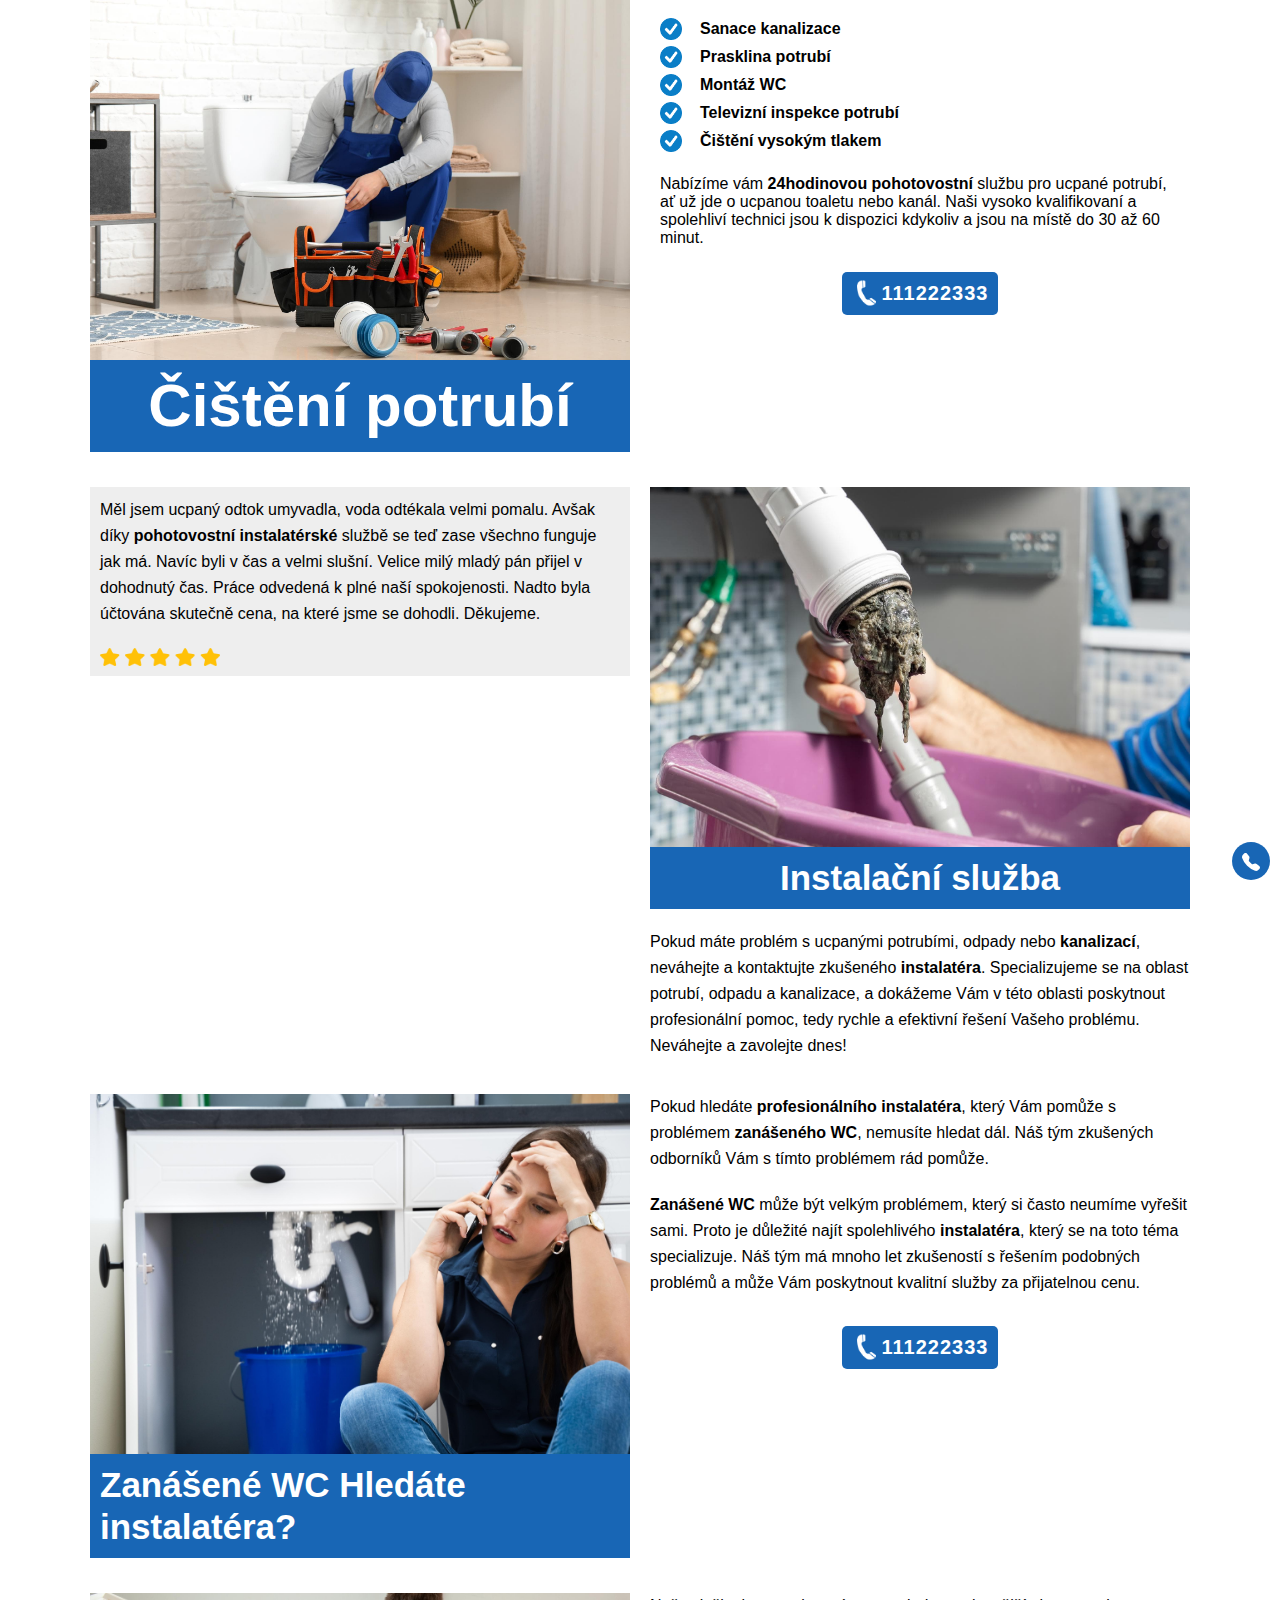
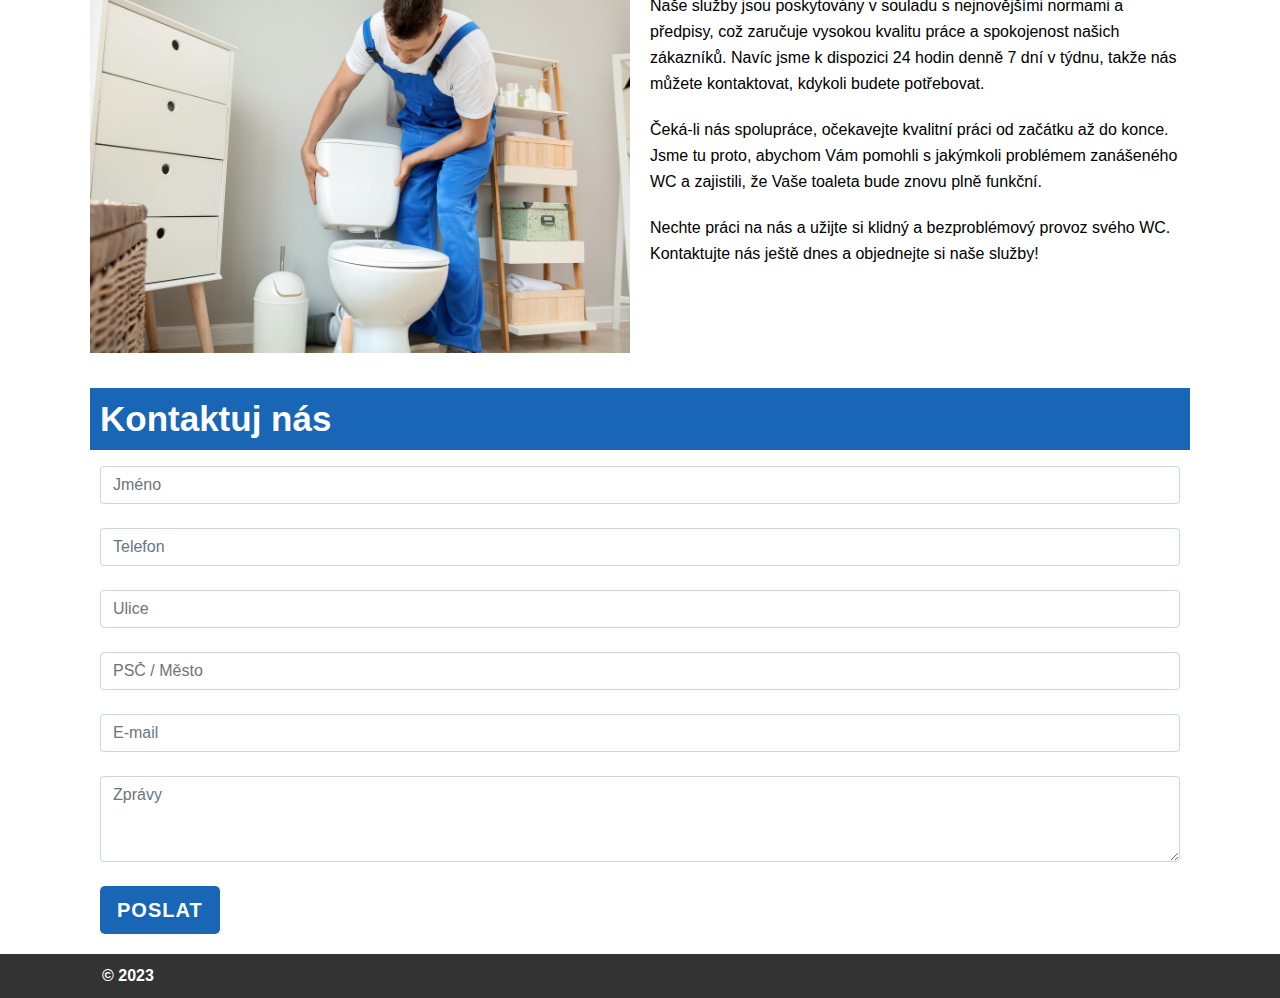
==== commit 3c79b317: "add section forms" ====
--- a/app/index.html
+++ b/app/index.html
@@ -129,6 +129,49 @@
             </div>
         </div>
     </section>
+    <section class='forms'>
+       <div class='forms__wrapper'>
+          <div class='container-fluid'>
+             <div class='row'>
+                <div class='col-12 containerP0'>
+                    <h2 class='forms__title'>Kontaktuj nás</h2>
+                   <div class='forms__box'>
+                      <form id='jq_form' class='mb-0 mt-3'>
+                         <div class='my-0'>
+                            <input class='form-control' placeholder='Jméno' name='jq_name' type='text'>
+                            <div id='jq_name' style='font-weight:700;font-size:15px;color:red;padding-top:2px;display:none'>Toto je požadované pole.</div>
+                         </div>
+                         <div class='my-4'>
+                            <input class='form-control' placeholder='Telefon' name='jq_phone' type='text'>
+                            <div id='jq_phone' style='font-weight:700;font-size:15px;color:red;padding-top:2px;display:none'>Toto je požadované pole.</div>
+                         </div>
+                         <div class='my-4'>
+                            <input class='form-control' placeholder='Ulice' name='jq_street' type='text'>
+                            <div id='jq_street' style='font-weight:700;font-size:15px;color:red;padding-top:2px;display:none'>Toto je požadované pole.</div>
+                         </div>
+                         <div class='my-4'>
+                            <input class='form-control' placeholder='PSČ / Město' name='jq_city' type='text'>
+                            <div id='jq_city' style='font-weight:700;font-size:15px;color:red;padding-top:2px;display:none'>Toto je požadované pole.</div>
+                         </div>
+                         <div class='my-4'>
+                            <input class='form-control' placeholder='E-mail' name='jq_email' type='text'>
+                            <div id='jq_email' style='font-weight:700;font-size:15px;color:red;padding-top:2px;display:none'>Toto je požadované pole.</div>
+                         </div>
+                         <div class='my-4'>
+                            <textarea rows='3' class='form-control' name='jq_text' placeholder='Zprávy'></textarea>
+                            <div id='jq_text' style='font-weight:700;font-size:15px;color:red;padding-top:2px;display:none'>Toto je požadované pole.</div>
+                         </div>
+                         <div>
+                            <input class='btn  text-uppercase fw-bold mb-0 px-3 py-2 forms__button' type='submit' id='jq_submit' value='Poslat'>
+                         </div>
+                         <div id='jq_success' style='display:none'>Díky za vaši zprávu. Byla odeslána.</div>
+                      </form>
+                   </div>
+                </div>
+             </div>
+          </div>
+       </div>
+    </section>
     <!-- Основное содержимое страницы -->
     <main class="main">
 
--- a/app/assets/css/style.min.css
+++ b/app/assets/css/style.min.css
@@ -1,2 +1,2 @@
-*{-webkit-box-sizing:border-box;box-sizing:border-box}a,abbr,acronym,address,applet,article,aside,audio,b,big,blockquote,body,canvas,caption,center,cite,code,dd,del,details,dfn,div,dl,dt,em,embed,fieldset,figcaption,figure,footer,form,h1,h2,h3,h4,h5,h6,header,hgroup,html,i,iframe,img,ins,kbd,label,legend,li,mark,menu,nav,object,ol,output,p,pre,q,ruby,s,samp,section,small,span,strike,strong,sub,summary,sup,table,tbody,td,tfoot,th,thead,time,tr,tt,u,ul,var,video{margin:0;padding:0;border:0}a{text-decoration:none;display:inline-block}.container{max-width:1100px;margin:0 auto}.containerP0{max-width:1100px;margin:0 auto;padding:0}body{margin:auto;padding:0;font:16px Helvetica,Arial,sans-serif;max-width:1920px;min-width:320px;color:#000}.header__box{display:-ms-grid;display:grid;-ms-grid-columns:(1fr)[2];grid-template-columns:repeat(2,1fr);gap:20px}.header__img{width:100%;height:100%}.header__title{background-color:#1866b5;text-align:center;color:#fff;font-weight:700;padding:10px;font-size:clamp(32px,5vw,60px)}.header__right{padding:0 10px}.header__ul{font-weight:700;display:-webkit-box;display:-ms-flexbox;display:flex;-webkit-box-orient:vertical;-webkit-box-direction:normal;-ms-flex-direction:column;flex-direction:column;gap:10px;margin-top:20px}.header__ul li{padding-left:40px;position:relative}.header__ul li::before{content:"";position:absolute;background-image:url(../img/001.png);background-size:contain;background-repeat:no-repeat;width:22px;height:22px;left:0;top:50%;-webkit-transform:translateY(-50%);-ms-transform:translateY(-50%);transform:translateY(-50%)}.header__txt{margin:25px 0}.header__btnW{text-align:center}.header__btn{background-color:#1866b5;font-size:20px;font-weight:700;color:#fff;letter-spacing:1px;padding:10px 10px 10px 40px;border-radius:5px}.header__btn span{position:relative}.header__btn span::before{content:"";position:absolute;background-image:url(../img/ok4.png);background-size:contain;background-repeat:no-repeat;width:25px;height:25px;left:-25px;top:50%;-webkit-transform:translateY(-50%);-ms-transform:translateY(-50%);transform:translateY(-50%)}.header__btn:hover{color:#fff}.installationService{padding:35px 0}.installationService__box{display:-ms-grid;display:grid;-ms-grid-columns:(1fr)[2];grid-template-columns:repeat(2,1fr);gap:20px}.installationService__inner{background-color:#eee;padding:10px}.installationService__commit{line-height:26px;margin-bottom:20px}.installationService__img{width:120px}.installationService__img2{width:100%;height:100%}.installationService__title{background-color:#1866b5;text-align:center;color:#fff;font-weight:700;padding:10px;font-size:clamp(32px,5vw,60px);font-size:clamp(24px,5vw,35px)}.installationService__txt{line-height:26px;margin-top:20px}.clogged{padding:0 0 35px}.clogged__box{display:-ms-grid;display:grid;-ms-grid-columns:(1fr)[2];grid-template-columns:repeat(2,1fr);gap:20px}.clogged__img{width:100%;height:100%}.clogged__title{background-color:#1866b5;text-align:center;color:#fff;font-weight:700;padding:10px;font-size:clamp(32px,5vw,60px);font-size:clamp(24px,5vw,35px);text-align:left}.clogged__txt{line-height:26px;margin-bottom:20px}.clogged__btnW{text-align:center;margin-top:30px}.clogged__btn{background-color:#1866b5;font-size:20px;font-weight:700;color:#fff;letter-spacing:1px;padding:10px 10px 10px 40px;border-radius:5px}.clogged__btn span{position:relative}.clogged__btn span::before{content:"";position:absolute;background-image:url(../img/ok4.png);background-size:contain;background-repeat:no-repeat;width:25px;height:25px;left:-25px;top:50%;-webkit-transform:translateY(-50%);-ms-transform:translateY(-50%);transform:translateY(-50%)}.clogged__btn:hover{color:#fff}.ours{padding:0 0 35px}.ours__box{display:-ms-grid;display:grid;-ms-grid-columns:(1fr)[2];grid-template-columns:repeat(2,1fr);gap:20px}.ours__img{width:100%;height:100%}.ours__right{display:-webkit-box;display:-ms-flexbox;display:flex;-webkit-box-orient:vertical;-webkit-box-direction:normal;-ms-flex-direction:column;flex-direction:column;gap:20px}.ours__txt{line-height:26px}.btnFixed{display:none;position:fixed;bottom:0;width:100%;padding:0;margin-bottom:10px}.btnFixed__btn{background-color:#1866b5;font-size:20px;font-weight:700;color:#fff;letter-spacing:1px;padding:10px 10px 10px 40px;border-radius:5px;background-color:#000;width:100%;text-align:center;padding:16px 15px;border-radius:0}.btnFixed__btn span{position:relative}.btnFixed__btn span::before{content:"";position:absolute;background-image:url(../img/ok4.png);background-size:contain;background-repeat:no-repeat;width:25px;height:25px;left:-25px;top:50%;-webkit-transform:translateY(-50%);-ms-transform:translateY(-50%);transform:translateY(-50%)}.btnFixed__btn:hover{color:#fff}.btnFixed__btn::after{content:"";position:absolute;right:10px;top:5px;font-size:12px}.btnFixedD{position:fixed;bottom:20px;right:10px}.btnFixedD__btn{background-color:#000;padding:10px;border-radius:50px;width:38px;height:38px}.btnFixedD__img{width:100%}footer{background-color:#333;color:#fff;font-weight:700;padding:13px 0}@media (max-width:500px){.btnFixedD{display:none}.btnFixed{display:block}footer{margin-bottom:60px}}
-/*# sourceMappingURL=[data-uri] */
+*{-webkit-box-sizing:border-box;box-sizing:border-box}a,abbr,acronym,address,applet,article,aside,audio,b,big,blockquote,body,canvas,caption,center,cite,code,dd,del,details,dfn,div,dl,dt,em,embed,fieldset,figcaption,figure,footer,form,h1,h2,h3,h4,h5,h6,header,hgroup,html,i,iframe,img,ins,kbd,label,legend,li,mark,menu,nav,object,ol,output,p,pre,q,ruby,s,samp,section,small,span,strike,strong,sub,summary,sup,table,tbody,td,tfoot,th,thead,time,tr,tt,u,ul,var,video{margin:0;padding:0;border:0}a{text-decoration:none;display:inline-block}.container{max-width:1100px;margin:0 auto}.containerP0{max-width:1100px;margin:0 auto;padding:0}body{margin:auto;padding:0;font:16px Helvetica,Arial,sans-serif;max-width:1920px;min-width:320px;color:#000}.header__box{display:-ms-grid;display:grid;-ms-grid-columns:(1fr)[2];grid-template-columns:repeat(2,1fr);gap:20px}.header__img{width:100%;height:100%}.header__title{background-color:#1866b5;text-align:center;color:#fff;font-weight:700;padding:10px;font-size:clamp(32px,5vw,60px)}.header__right{padding:0 10px}.header__ul{font-weight:700;display:-webkit-box;display:-ms-flexbox;display:flex;-webkit-box-orient:vertical;-webkit-box-direction:normal;-ms-flex-direction:column;flex-direction:column;gap:10px;margin-top:20px}.header__ul li{padding-left:40px;position:relative}.header__ul li::before{content:"";position:absolute;background-image:url(../img/001.png);background-size:contain;background-repeat:no-repeat;width:22px;height:22px;left:0;top:50%;-webkit-transform:translateY(-50%);-ms-transform:translateY(-50%);transform:translateY(-50%)}.header__txt{margin:25px 0}.header__btnW{text-align:center}.header__btn{background-color:#1866b5;font-size:20px;font-weight:700;color:#fff;letter-spacing:1px;padding:10px 10px 10px 40px;border-radius:5px}.header__btn span{position:relative}.header__btn span::before{content:"";position:absolute;background-image:url(../img/ok4.png);background-size:contain;background-repeat:no-repeat;width:25px;height:25px;left:-25px;top:50%;-webkit-transform:translateY(-50%);-ms-transform:translateY(-50%);transform:translateY(-50%)}.header__btn:hover{color:#fff}.installationService{padding:35px 0}.installationService__box{display:-ms-grid;display:grid;-ms-grid-columns:(1fr)[2];grid-template-columns:repeat(2,1fr);gap:20px}.installationService__inner{background-color:#eee;padding:10px}.installationService__commit{line-height:26px;margin-bottom:20px}.installationService__img{width:120px}.installationService__img2{width:100%;height:100%}.installationService__title{background-color:#1866b5;text-align:center;color:#fff;font-weight:700;padding:10px;font-size:clamp(32px,5vw,60px);font-size:clamp(24px,5vw,35px)}.installationService__txt{line-height:26px;margin-top:20px}.clogged{padding:0 0 35px}.clogged__box{display:-ms-grid;display:grid;-ms-grid-columns:(1fr)[2];grid-template-columns:repeat(2,1fr);gap:20px}.clogged__img{width:100%;height:100%}.clogged__title{background-color:#1866b5;text-align:center;color:#fff;font-weight:700;padding:10px;font-size:clamp(32px,5vw,60px);font-size:clamp(24px,5vw,35px);text-align:left}.clogged__txt{line-height:26px;margin-bottom:20px}.clogged__btnW{text-align:center;margin-top:30px}.clogged__btn{background-color:#1866b5;font-size:20px;font-weight:700;color:#fff;letter-spacing:1px;padding:10px 10px 10px 40px;border-radius:5px}.clogged__btn span{position:relative}.clogged__btn span::before{content:"";position:absolute;background-image:url(../img/ok4.png);background-size:contain;background-repeat:no-repeat;width:25px;height:25px;left:-25px;top:50%;-webkit-transform:translateY(-50%);-ms-transform:translateY(-50%);transform:translateY(-50%)}.clogged__btn:hover{color:#fff}.ours{padding:0 0 35px}.ours__box{display:-ms-grid;display:grid;-ms-grid-columns:(1fr)[2];grid-template-columns:repeat(2,1fr);gap:20px}.ours__img{width:100%;height:100%}.ours__right{display:-webkit-box;display:-ms-flexbox;display:flex;-webkit-box-orient:vertical;-webkit-box-direction:normal;-ms-flex-direction:column;flex-direction:column;gap:20px}.ours__txt{line-height:26px}.forms{padding:0 0 20px}.forms__box{padding:0 10px}.forms__title{background-color:#1866b5;text-align:center;color:#fff;font-weight:700;padding:10px;font-size:clamp(32px,5vw,60px);font-size:clamp(24px,5vw,35px);text-align:left}.forms__button{background-color:#1866b5;font-size:20px;font-weight:700;color:#fff;letter-spacing:1px;padding:10px 10px 10px 40px;border-radius:5px}.forms__button span{position:relative}.forms__button span::before{content:"";position:absolute;background-image:url(../img/ok4.png);background-size:contain;background-repeat:no-repeat;width:25px;height:25px;left:-25px;top:50%;-webkit-transform:translateY(-50%);-ms-transform:translateY(-50%);transform:translateY(-50%)}.forms__button:hover{color:#fff}.btnFixed{display:none;position:fixed;bottom:0;width:100%;padding:0;margin-bottom:10px}.btnFixed__btn{background-color:#1866b5;font-size:20px;font-weight:700;color:#fff;letter-spacing:1px;padding:10px 10px 10px 40px;border-radius:5px;background-color:#1866b5;width:100%;text-align:center;padding:16px 15px;border-radius:0}.btnFixed__btn span{position:relative}.btnFixed__btn span::before{content:"";position:absolute;background-image:url(../img/ok4.png);background-size:contain;background-repeat:no-repeat;width:25px;height:25px;left:-25px;top:50%;-webkit-transform:translateY(-50%);-ms-transform:translateY(-50%);transform:translateY(-50%)}.btnFixed__btn:hover{color:#fff}.btnFixed__btn::after{content:"";position:absolute;right:10px;top:5px;font-size:12px}.btnFixedD{position:fixed;bottom:20px;right:10px}.btnFixedD__btn{background-color:#1866b5;padding:10px;border-radius:50px;width:38px;height:38px}.btnFixedD__img{width:100%}footer{background-color:#333;color:#fff;font-weight:700;padding:13px 0}@media (max-width:500px){.btnFixedD{display:none}.btnFixed{display:block}footer{margin-bottom:60px}}
+/*# sourceMappingURL=[data-uri] */
